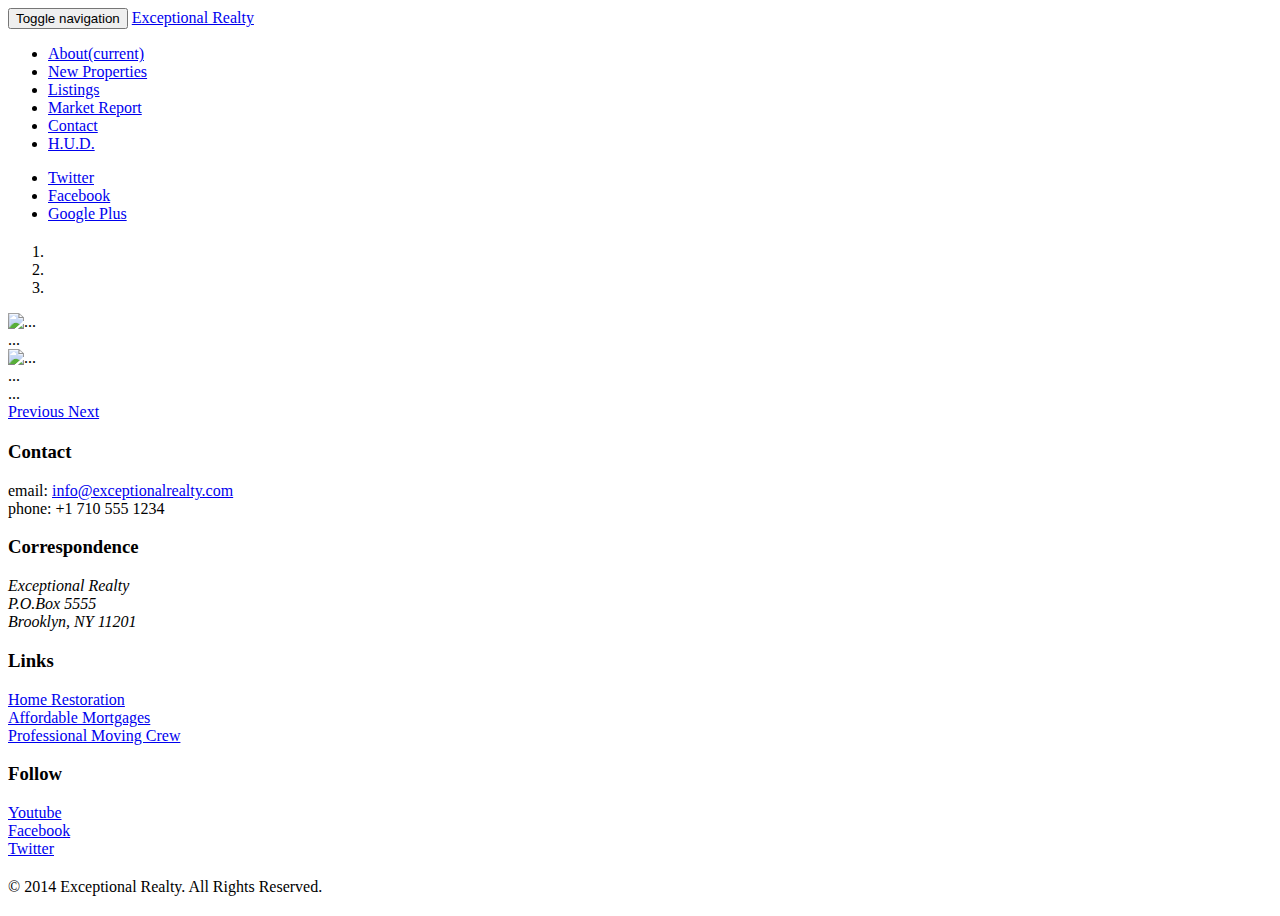
==== new-properties.html @ 4137b2e0 "add bootstrap carousel" ====
<!DOCTYPE html>
<html lang="en">
  <head>
    <meta charset="utf-8">
    <meta http-equiv="X-UA-Compatible" content="IE=edge">
    <meta name="viewport" content="width=device-width, initial-scale=1">
    <!-- The above 3 meta tags *must* come first in the head; any other head content must come *after* these tags -->
    <title>Exceptional Realty Group - Luxury Homes - About</title>

    <!-- Bootstrap -->
    <link href="css/bootstrap.min.css" rel="stylesheet">

     <!-- custom stylesheet -->
    <link href="css/style.css" rel="stylesheet">

    <!-- HTML5 shim and Respond.js for IE8 support of HTML5 elements and media queries -->
    <!-- WARNING: Respond.js doesn't work if you view the page via file:// -->
    <!--[if lt IE 9]>
      <script src="https://oss.maxcdn.com/html5shiv/3.7.2/html5shiv.min.js"></script>
      <script src="https://oss.maxcdn.com/respond/1.4.2/respond.min.js"></script>
    <![endif]-->
  </head>
  <body>

    <div class="container">
      <div class="row">
        <div class="col-sm-12">
          <nav class="navbar navbar-default">
      <div class="container-fluid">
        <!-- Brand and toggle get grouped for better mobile display -->
        <div class="navbar-header">
          <button type="button" class="navbar-toggle collapsed" data-toggle="collapse" data-target="#bs-example-navbar-collapse-1" aria-expanded="false">
            <span class="sr-only">Toggle navigation</span>
            <span class="icon-bar"></span>
            <span class="icon-bar"></span>
            <span class="icon-bar"></span>
          </button>
          <a class="navbar-brand" href="#">Exceptional Realty</a>
        </div>

        <!-- Collect the nav links, forms, and other content for toggling -->
        <div class="collapse navbar-collapse" id="bs-example-navbar-collapse-1">
          <ul class="nav navbar-nav">
            <li class="active"><a href="index.html">About<span class="sr-only">(current)</span></a></li>
            <li><a href="new-properties.html">New Properties</a></li>
            <li><a href="#">Listings</a></li>
            <li><a href="#">Market Report</a></li>
            <li><a href="#">Contact</a></li>
            <li><a href="#" target="_blank">H.U.D.</a></li>
          </ul>
          
          <!-- social nav links -->
          <ul class="nav navbar-nav navbar-right">
            <li><a class="twit" href="#" title="Twitter">Twitter</a></li>
            <li><a class="fbook" href="#" title="Facebook">Facebook</a></li>
            <li><a class="gplus" href="#" title="Google Plus">Google Plus</a></li>
          </ul>
        </div><!-- /.navbar-collapse -->
      </div><!-- /.container-fluid -->
    </nav>
        </div>
      </div>

      <div class="row">
        <div class="col-xs-12">
  <!-- carousel start -->
          <div id="carousel-example-generic" class="carousel slide" data-ride="carousel">
  <!-- Indicators -->
          <ol class="carousel-indicators">
            <li data-target="#carousel-example-generic" data-slide-to="0" class="active"></li>
            <li data-target="#carousel-example-generic" data-slide-to="1"></li>
            <li data-target="#carousel-example-generic" data-slide-to="2"></li>
          </ol>

  <!-- Wrapper for slides -->
        <div class="carousel-inner" role="listbox">
          <div class="item active">
            <img src="..." alt="...">
            <div class="carousel-caption">
              ...
            </div>
          </div>
          <div class="item">
            <img src="..." alt="...">
            <div class="carousel-caption">
              ...
            </div>
          </div>
          ...
        </div>

  <!-- Controls -->
        <a class="left carousel-control" href="#carousel-example-generic" role="button" data-slide="prev">
          <span class="glyphicon glyphicon-chevron-left" aria-hidden="true"></span>
          <span class="sr-only">Previous</span>
        </a>
        <a class="right carousel-control" href="#carousel-example-generic" role="button" data-slide="next">
          <span class="glyphicon glyphicon-chevron-right" aria-hidden="true"></span>
          <span class="sr-only">Next</span>
        </a>
      </div>
          
          <!-- image carousel end -->

        </div>
      </div>

 <div class="row">
          <div class="col-sm-4">
            <h3>Contact</h3>
          <p>
            email: <a href="mailto:info@exceptionalrealty.com">info@exceptionalrealty.com</a><br>
            phone: +1 710 555 1234
          </p>
          <h3>Correspondence</h3>
          <address>
            Exceptional Realty<br>
            P.O.Box 5555<br>
            Brooklyn, NY 11201
          </address>
          </div>
          <div class="col-sm-4">
            <h3>Links</h3>
          <p>
            <a href="#" target="_blank">Home Restoration</a><br>
            <a href="#" target="_blank">Affordable Mortgages</a><br>
            <a href="#" target="_blank">Professional Moving Crew</a>
          </p>
          </div>
          <div class="col-sm-4">
            <h3>Follow</h3>
          <p>
            <a href="#" target="_blank">Youtube</a><br>
            <a href="#" target="_blank">Facebook</a><br>
            <a href="#" target="_blank">Twitter</a>
          </p>
          </div>
      </div>

      <div class="row">
        <div class="col-sm-12">
          &copy; 2014 Exceptional Realty. All Rights Reserved.
        </div>
      </div>
      

    </div> <!-- close container -->

    <!-- jQuery (necessary for Bootstrap's JavaScript plugins) -->
    <script src="https://ajax.googleapis.com/ajax/libs/jquery/1.11.3/jquery.min.js"></script>
    <!-- Include all compiled plugins (below), or include individual files as needed -->
    <script src="js/bootstrap.min.js"></script>
  </body>
</html>
---- css/style.css ----
/*/////// MEDIA ////////*/

img, video, audio, iframe, table, form {
  width: 100%; /* IE */
  max-width: 100%; /* FF, Safari, Chrome */
}

/*/////// LAYOUT STYLES ////////*/

.row {
	margin-bottom: 20px;
}
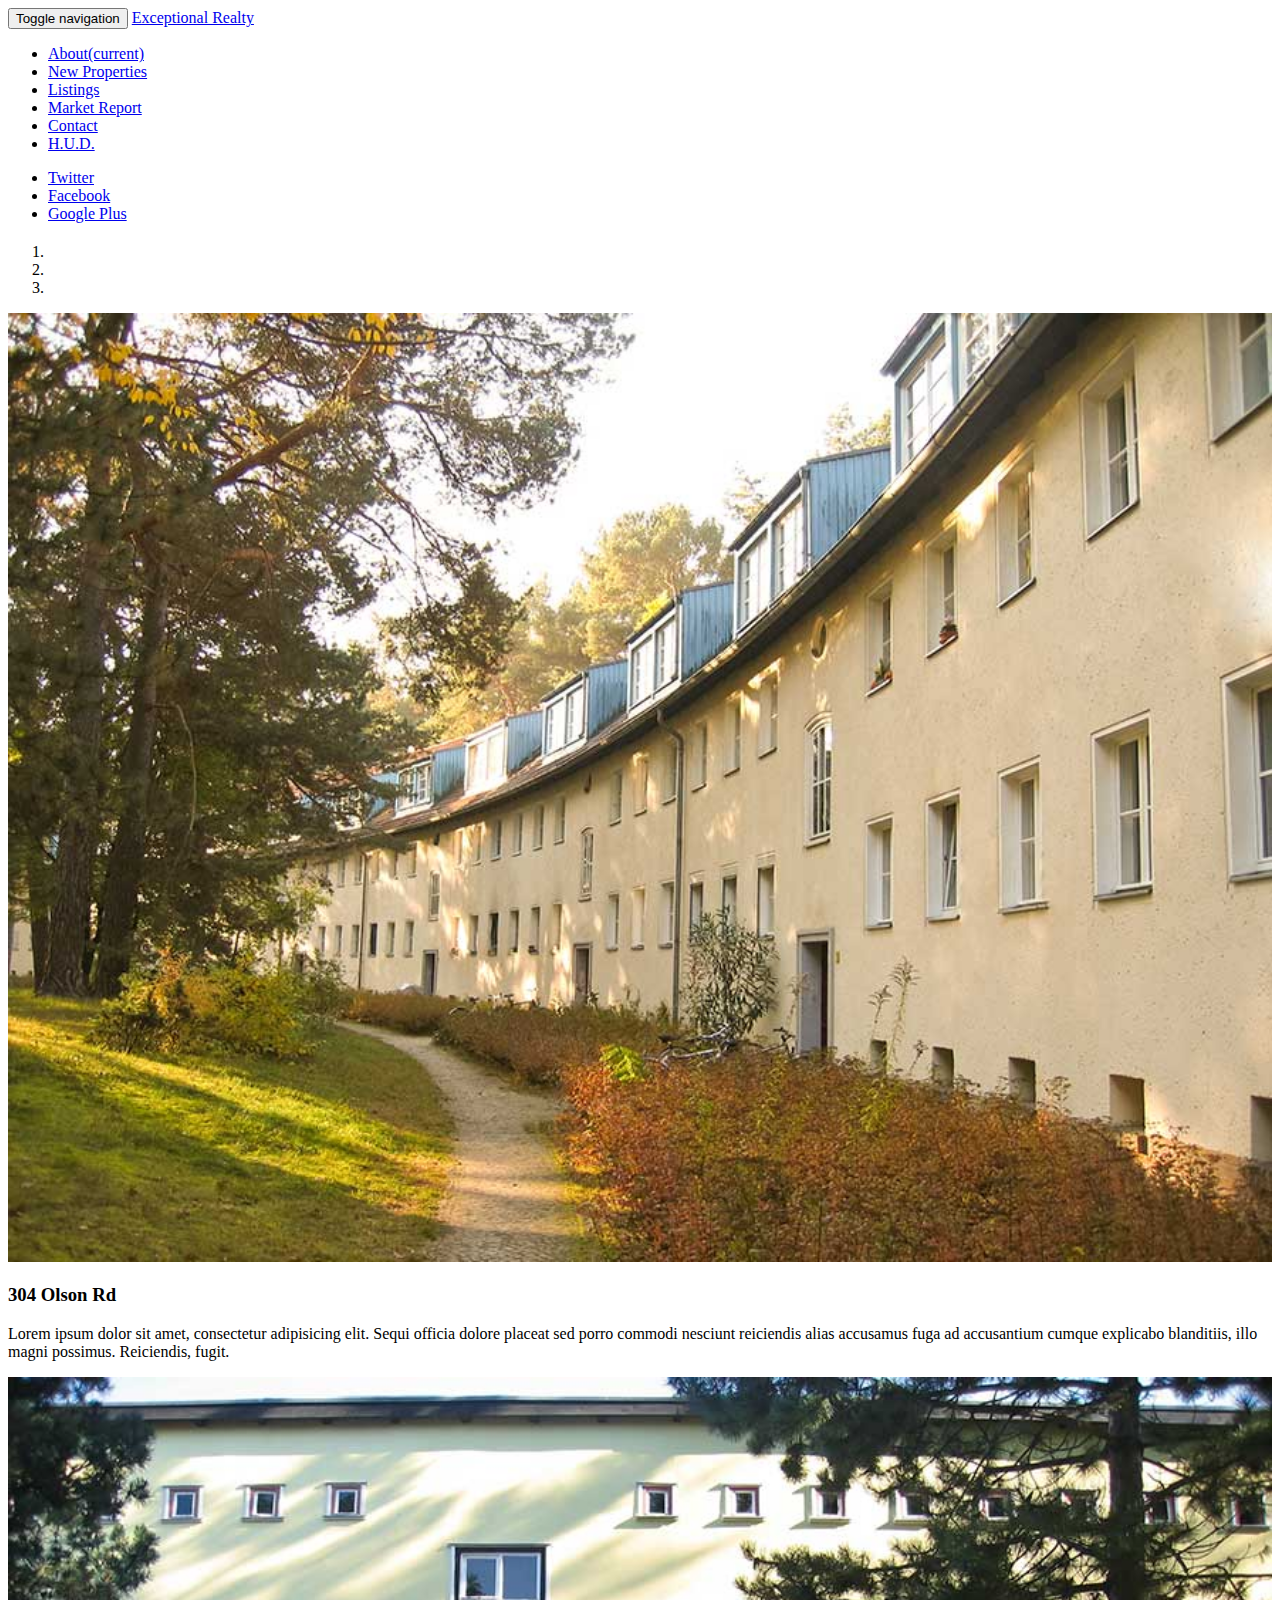
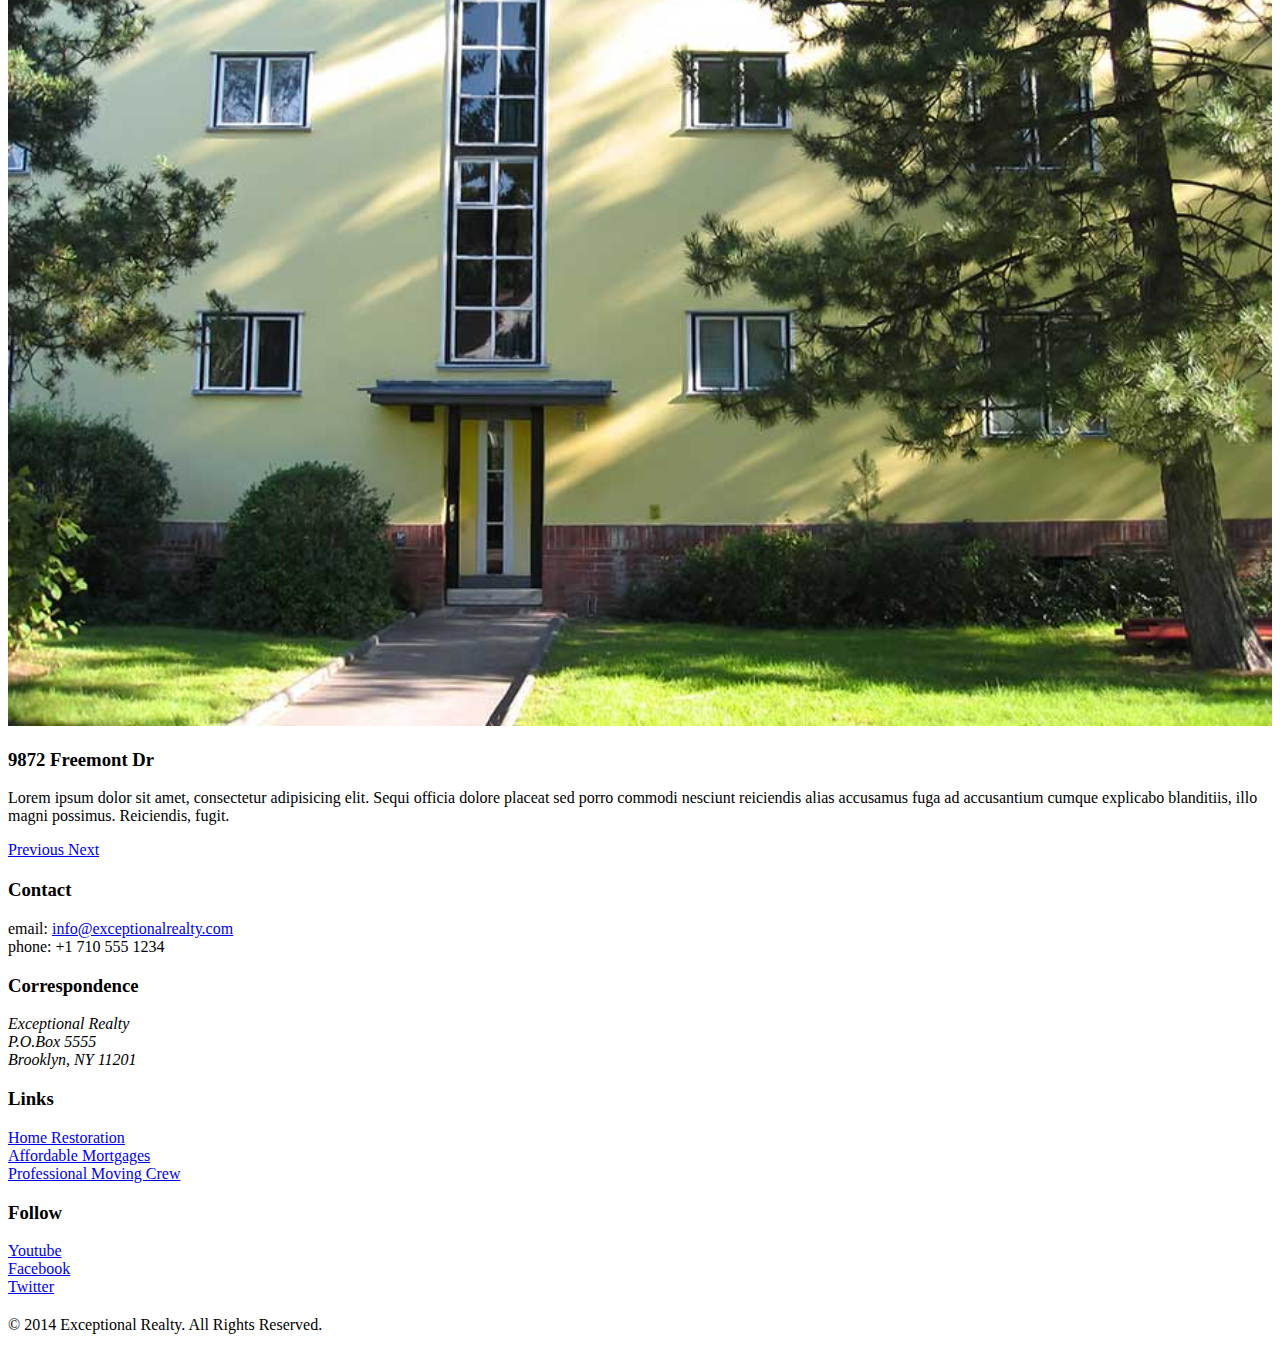
==== commit f34a9973: "added images" ====
--- a/new-properties.html
+++ b/new-properties.html
@@ -75,18 +75,19 @@
   <!-- Wrapper for slides -->
         <div class="carousel-inner" role="listbox">
           <div class="item active">
-            <img src="..." alt="...">
+            <img src="images/new-1.jpg" alt="304 Olsen Rd">
             <div class="carousel-caption">
-              ...
+              <h3>304 Olson Rd</h3>
+              <p>Lorem ipsum dolor sit amet, consectetur adipisicing elit. Sequi officia dolore placeat sed porro commodi nesciunt reiciendis alias accusamus fuga ad accusantium cumque explicabo blanditiis, illo magni possimus. Reiciendis, fugit.</p>
             </div>
           </div>
           <div class="item">
-            <img src="..." alt="...">
+            <img src="images/new-2.jpg" alt="9872 Freemont Dr">
             <div class="carousel-caption">
-              ...
+              <h3>9872 Freemont Dr</h3>
+              <p>Lorem ipsum dolor sit amet, consectetur adipisicing elit. Sequi officia dolore placeat sed porro commodi nesciunt reiciendis alias accusamus fuga ad accusantium cumque explicabo blanditiis, illo magni possimus. Reiciendis, fugit.</p>
             </div>
           </div>
-          ...
         </div>
 
   <!-- Controls -->
